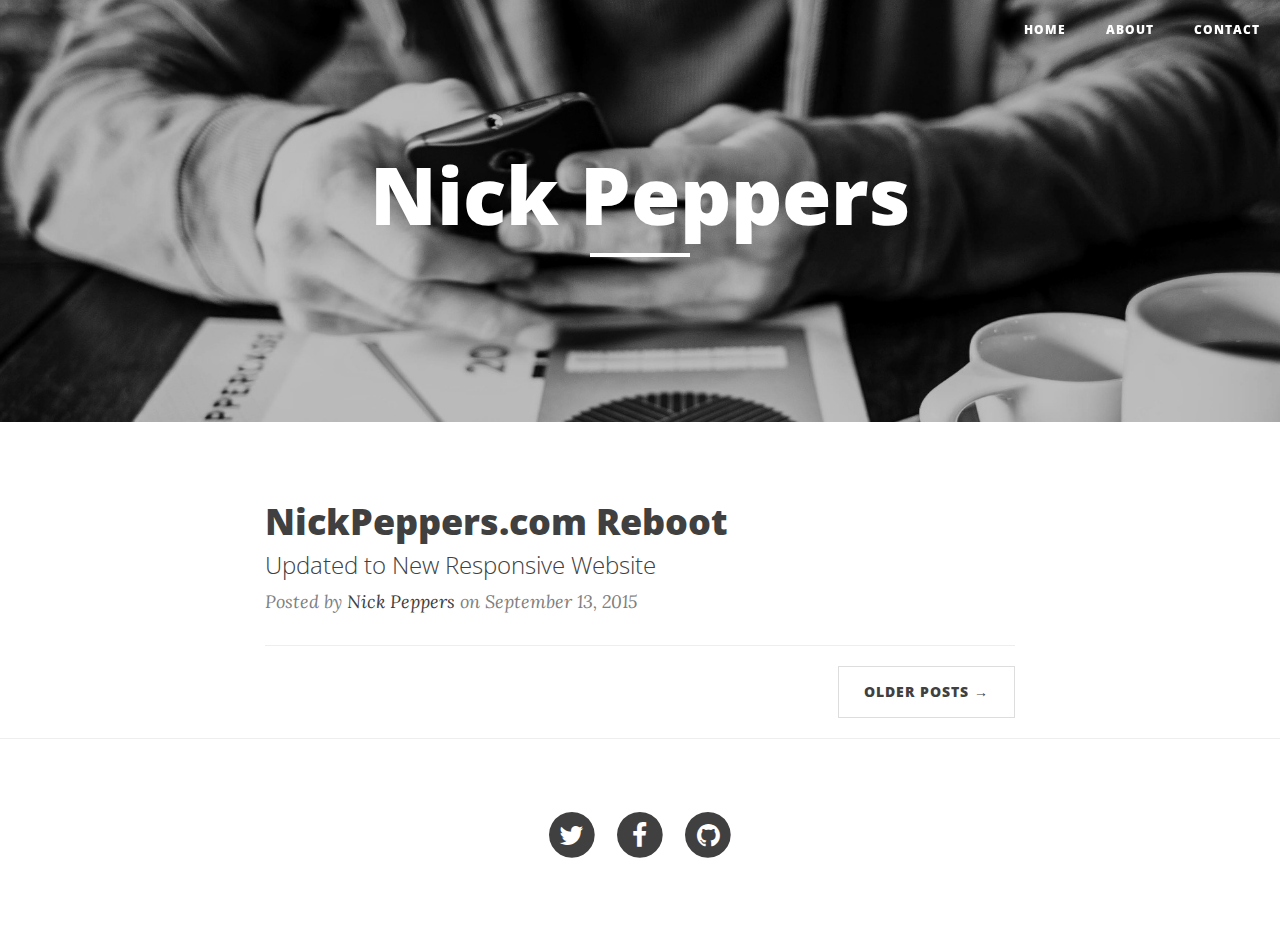
==== index.html @ 4fd439a0 "Trying to fix project setup to work with Github Pages" ====
﻿<!DOCTYPE html>
<html lang="en">

<head>

    <meta charset="utf-8">
    <meta http-equiv="X-UA-Compatible" content="IE=edge">
    <meta name="viewport" content="width=device-width, initial-scale=1">
    <meta name="description" content="">
    <meta name="author" content="">

    <title>NickPeppers.com</title>

    <!-- Bootstrap Core CSS -->
    <link href="css/bootstrap.min.css" rel="stylesheet">

    <!-- Custom CSS -->
    <link href="css/clean-blog.min.css" rel="stylesheet">

    <!-- Custom Fonts -->
    <link href="http://maxcdn.bootstrapcdn.com/font-awesome/4.1.0/css/font-awesome.min.css" rel="stylesheet" type="text/css">
    <link href='http://fonts.googleapis.com/css?family=Lora:400,700,400italic,700italic' rel='stylesheet' type='text/css'>
    <link href='http://fonts.googleapis.com/css?family=Open+Sans:300italic,400italic,600italic,700italic,800italic,400,300,600,700,800' rel='stylesheet' type='text/css'>

    <!-- HTML5 Shim and Respond.js IE8 support of HTML5 elements and media queries -->
    <!-- WARNING: Respond.js doesn't work if you view the page via file:// -->
    <!--[if lt IE 9]>
        <script src="https://oss.maxcdn.com/libs/html5shiv/3.7.0/html5shiv.js"></script>
        <script src="https://oss.maxcdn.com/libs/respond.js/1.4.2/respond.min.js"></script>
    <![endif]-->

</head>

<body>

    <!-- Navigation -->
    <nav class="navbar navbar-default navbar-custom navbar-fixed-top">
        <div class="container-fluid">
            <!-- Brand and toggle get grouped for better mobile display -->
            <div class="navbar-header page-scroll">
                <button type="button" class="navbar-toggle" data-toggle="collapse" data-target="#bs-example-navbar-collapse-1">
                    <span class="sr-only">Toggle navigation</span>
                    <span class="icon-bar"></span>
                    <span class="icon-bar"></span>
                    <span class="icon-bar"></span>
                </button>
            </div>

            <!-- Collect the nav links, forms, and other content for toggling -->
            <div class="collapse navbar-collapse" id="bs-example-navbar-collapse-1">
                <ul class="nav navbar-nav navbar-right">
                    <li>
                        <a href="index.html">Home</a>
                    </li>
                    <li>
                        <a href="about.html">About</a>
                    </li>
                    <li>
                        <a href="contact.html">Contact</a>
                    </li>
                </ul>
            </div>
            <!-- /.navbar-collapse -->
        </div>
        <!-- /.container -->
    </nav>

    <!-- Page Header -->
    <!-- Set your background image for this header on the line below. -->
    <header class="intro-header" style="background-image: url('img/home-bg.jpg')">
        <div class="container">
            <div class="row">
                <div class="col-lg-8 col-lg-offset-2 col-md-10 col-md-offset-1">
                    <div class="site-heading">
                        <h1>Nick Peppers</h1>
                        <hr class="small">
                        <span class="subheading"></span>
                    </div>
                </div>
            </div>
        </div>
    </header>

    <!-- Main Content -->
    <div class="container">
        <div class="row">
            <div class="col-lg-8 col-lg-offset-2 col-md-10 col-md-offset-1">
                <div class="post-preview">
                    <a href="post.html">
                        <h2 class="post-title">
                            NickPeppers.com Reboot
                        </h2>
                        <h3 class="post-subtitle">
                            Updated to New Responsive Website
                        </h3>
                    </a>
                    <p class="post-meta">Posted by <a href="#">Nick Peppers</a> on September 13, 2015</p>
                </div>
                <hr>
                <!-- Pager -->
                <ul class="pager">
                    <li class="next">
                        <a href="#">Older Posts &rarr;</a>
                    </li>
                </ul>
            </div>
        </div>
    </div>

    <hr>

    <!-- Footer -->
    <footer>
        <div class="container">
            <div class="row">
                <div class="col-lg-8 col-lg-offset-2 col-md-10 col-md-offset-1">
                    <ul class="list-inline text-center">
                        <li>
                            <a href="https://twitter.com/thenickpeppers">
                                <span class="fa-stack fa-lg">
                                    <i class="fa fa-circle fa-stack-2x"></i>
                                    <i class="fa fa-twitter fa-stack-1x fa-inverse"></i>
                                </span>
                            </a>
                        </li>
                        <li>
                            <a href="https://www.facebook.com/thenickpeppers">
                                <span class="fa-stack fa-lg">
                                    <i class="fa fa-circle fa-stack-2x"></i>
                                    <i class="fa fa-facebook fa-stack-1x fa-inverse"></i>
                                </span>
                            </a>
                        </li>
                        <li>
                            <a href="https://github.com/nickpeppers">
                                <span class="fa-stack fa-lg">
                                    <i class="fa fa-circle fa-stack-2x"></i>
                                    <i class="fa fa-github fa-stack-1x fa-inverse"></i>
                                </span>
                            </a>
                        </li>
                    </ul>
                </div>
            </div>
        </div>
    </footer>

    <!-- jQuery -->
    <script src="js/jquery.js"></script>

    <!-- Bootstrap Core JavaScript -->
    <script src="js/bootstrap.min.js"></script>

    <!-- Custom Theme JavaScript -->
    <script src="js/clean-blog.min.js"></script>

</body>

</html>
---- css/clean-blog.min.css ----
/*!
 * Clean Blog v1.0.0 (http://startbootstrap.com)
 * Copyright 2014 Start Bootstrap
 * Licensed under Apache 2.0 (https://github.com/IronSummitMedia/startbootstrap/blob/gh-pages/LICENSE)
 */

body{font-family:Lora,'Times New Roman',serif;font-size:20px;color:#404040}p{line-height:1.5;margin:30px 0}p a{text-decoration:underline}h1,h2,h3,h4,h5,h6{font-family:'Open Sans','Helvetica Neue',Helvetica,Arial,sans-serif;font-weight:800}a{color:#404040}a:hover,a:focus{color:#0085a1}a img:hover,a img:focus{cursor:zoom-in}blockquote{color:gray;font-style:italic}hr.small{max-width:100px;margin:15px auto;border-width:4px;border-color:#fff}.navbar-custom{position:absolute;top:0;left:0;width:100%;z-index:3;font-family:'Open Sans','Helvetica Neue',Helvetica,Arial,sans-serif}.navbar-custom .navbar-brand{font-weight:800}.navbar-custom .nav li a{text-transform:uppercase;font-size:12px;font-weight:800;letter-spacing:1px}@media only screen and (min-width:768px){.navbar-custom{background:0 0;border-bottom:1px solid transparent}.navbar-custom .navbar-brand{color:#fff;padding:20px}.navbar-custom .navbar-brand:hover,.navbar-custom .navbar-brand:focus{color:rgba(255,255,255,.8)}.navbar-custom .nav li a{color:#fff;padding:20px}.navbar-custom .nav li a:hover,.navbar-custom .nav li a:focus{color:rgba(255,255,255,.8)}}@media only screen and (min-width:1170px){.navbar-custom{-webkit-transition:background-color .3s;-moz-transition:background-color .3s;transition:background-color .3s;-webkit-transform:translate3d(0,0,0);-moz-transform:translate3d(0,0,0);-ms-transform:translate3d(0,0,0);-o-transform:translate3d(0,0,0);transform:translate3d(0,0,0);-webkit-backface-visibility:hidden;backface-visibility:hidden}.navbar-custom.is-fixed{position:fixed;top:-61px;background-color:rgba(255,255,255,.9);border-bottom:1px solid #f2f2f2;-webkit-transition:-webkit-transform .3s;-moz-transition:-moz-transform .3s;transition:transform .3s}.navbar-custom.is-fixed .navbar-brand{color:#404040}.navbar-custom.is-fixed .navbar-brand:hover,.navbar-custom.is-fixed .navbar-brand:focus{color:#0085a1}.navbar-custom.is-fixed .nav li a{color:#404040}.navbar-custom.is-fixed .nav li a:hover,.navbar-custom.is-fixed .nav li a:focus{color:#0085a1}.navbar-custom.is-visible{-webkit-transform:translate3d(0,100%,0);-moz-transform:translate3d(0,100%,0);-ms-transform:translate3d(0,100%,0);-o-transform:translate3d(0,100%,0);transform:translate3d(0,100%,0)}}.intro-header{background-color:gray;background:no-repeat center center;background-attachment:scroll;-webkit-background-size:cover;-moz-background-size:cover;background-size:cover;-o-background-size:cover;margin-bottom:50px}.intro-header .site-heading,.intro-header .post-heading,.intro-header .page-heading{padding:100px 0 50px;color:#fff}@media only screen and (min-width:768px){.intro-header .site-heading,.intro-header .post-heading,.intro-header .page-heading{padding:150px 0}}.intro-header .site-heading,.intro-header .page-heading{text-align:center}.intro-header .site-heading h1,.intro-header .page-heading h1{margin-top:0;font-size:50px}.intro-header .site-heading .subheading,.intro-header .page-heading .subheading{font-size:24px;line-height:1.1;display:block;font-family:'Open Sans','Helvetica Neue',Helvetica,Arial,sans-serif;font-weight:300;margin:10px 0 0}@media only screen and (min-width:768px){.intro-header .site-heading h1,.intro-header .page-heading h1{font-size:80px}}.intro-header .post-heading h1{font-size:35px}.intro-header .post-heading .subheading,.intro-header .post-heading .meta{line-height:1.1;display:block}.intro-header .post-heading .subheading{font-family:'Open Sans','Helvetica Neue',Helvetica,Arial,sans-serif;font-size:24px;margin:10px 0 30px;font-weight:600}.intro-header .post-heading .meta{font-family:Lora,'Times New Roman',serif;font-style:italic;font-weight:300;font-size:20px}.intro-header .post-heading .meta a{color:#fff}@media only screen and (min-width:768px){.intro-header .post-heading h1{font-size:55px}.intro-header .post-heading .subheading{font-size:30px}}.post-preview>a{color:#404040}.post-preview>a:hover,.post-preview>a:focus{text-decoration:none;color:#0085a1}.post-preview>a>.post-title{font-size:30px;margin-top:30px;margin-bottom:10px}.post-preview>a>.post-subtitle{margin:0;font-weight:300;margin-bottom:10px}.post-preview>.post-meta{color:gray;font-size:18px;font-style:italic;margin-top:0}.post-preview>.post-meta>a{text-decoration:none;color:#404040}.post-preview>.post-meta>a:hover,.post-preview>.post-meta>a:focus{color:#0085a1;text-decoration:underline}@media only screen and (min-width:768px){.post-preview>a>.post-title{font-size:36px}}.section-heading{font-size:36px;margin-top:60px;font-weight:700}.caption{text-align:center;font-size:14px;padding:10px;font-style:italic;margin:0;display:block;border-bottom-right-radius:5px;border-bottom-left-radius:5px}footer{padding:50px 0 65px}footer .list-inline{margin:0;padding:0}footer .copyright{font-size:14px;text-align:center;margin-bottom:0}.floating-label-form-group{font-size:14px;position:relative;margin-bottom:0;padding-bottom:.5em;border-bottom:1px solid #eee}.floating-label-form-group input,.floating-label-form-group textarea{z-index:1;position:relative;padding-right:0;padding-left:0;border:none;border-radius:0;font-size:1.5em;background:0 0;box-shadow:none!important;resize:none}.floating-label-form-group label{display:block;z-index:0;position:relative;top:2em;margin:0;font-size:.85em;line-height:1.764705882em;vertical-align:middle;vertical-align:baseline;opacity:0;-webkit-transition:top .3s ease,opacity .3s ease;-moz-transition:top .3s ease,opacity .3s ease;-ms-transition:top .3s ease,opacity .3s ease;transition:top .3s ease,opacity .3s ease}.floating-label-form-group::not(:first-child){padding-left:14px;border-left:1px solid #eee}.floating-label-form-group-with-value label{top:0;opacity:1}.floating-label-form-group-with-focus label{color:#0085a1}form .row:first-child .floating-label-form-group{border-top:1px solid #eee}.btn{font-family:'Open Sans','Helvetica Neue',Helvetica,Arial,sans-serif;text-transform:uppercase;font-size:14px;font-weight:800;letter-spacing:1px;border-radius:0;padding:15px 25px}.btn-lg{font-size:16px;padding:25px 35px}.btn-default:hover,.btn-default:focus{background-color:#0085a1;border:1px solid #0085a1;color:#fff}.pager{margin:20px 0 0}.pager li>a,.pager li>span{font-family:'Open Sans','Helvetica Neue',Helvetica,Arial,sans-serif;text-transform:uppercase;font-size:14px;font-weight:800;letter-spacing:1px;padding:15px 25px;background-color:#fff;border-radius:0}.pager li>a:hover,.pager li>a:focus{color:#fff;background-color:#0085a1;border:1px solid #0085a1}.pager .disabled>a,.pager .disabled>a:hover,.pager .disabled>a:focus,.pager .disabled>span{color:gray;background-color:#404040;cursor:not-allowed}::-moz-selection{color:#fff;text-shadow:none;background:#0085a1}::selection{color:#fff;text-shadow:none;background:#0085a1}img::selection{color:#fff;background:0 0}img::-moz-selection{color:#fff;background:0 0}body{webkit-tap-highlight-color:#0085a1}
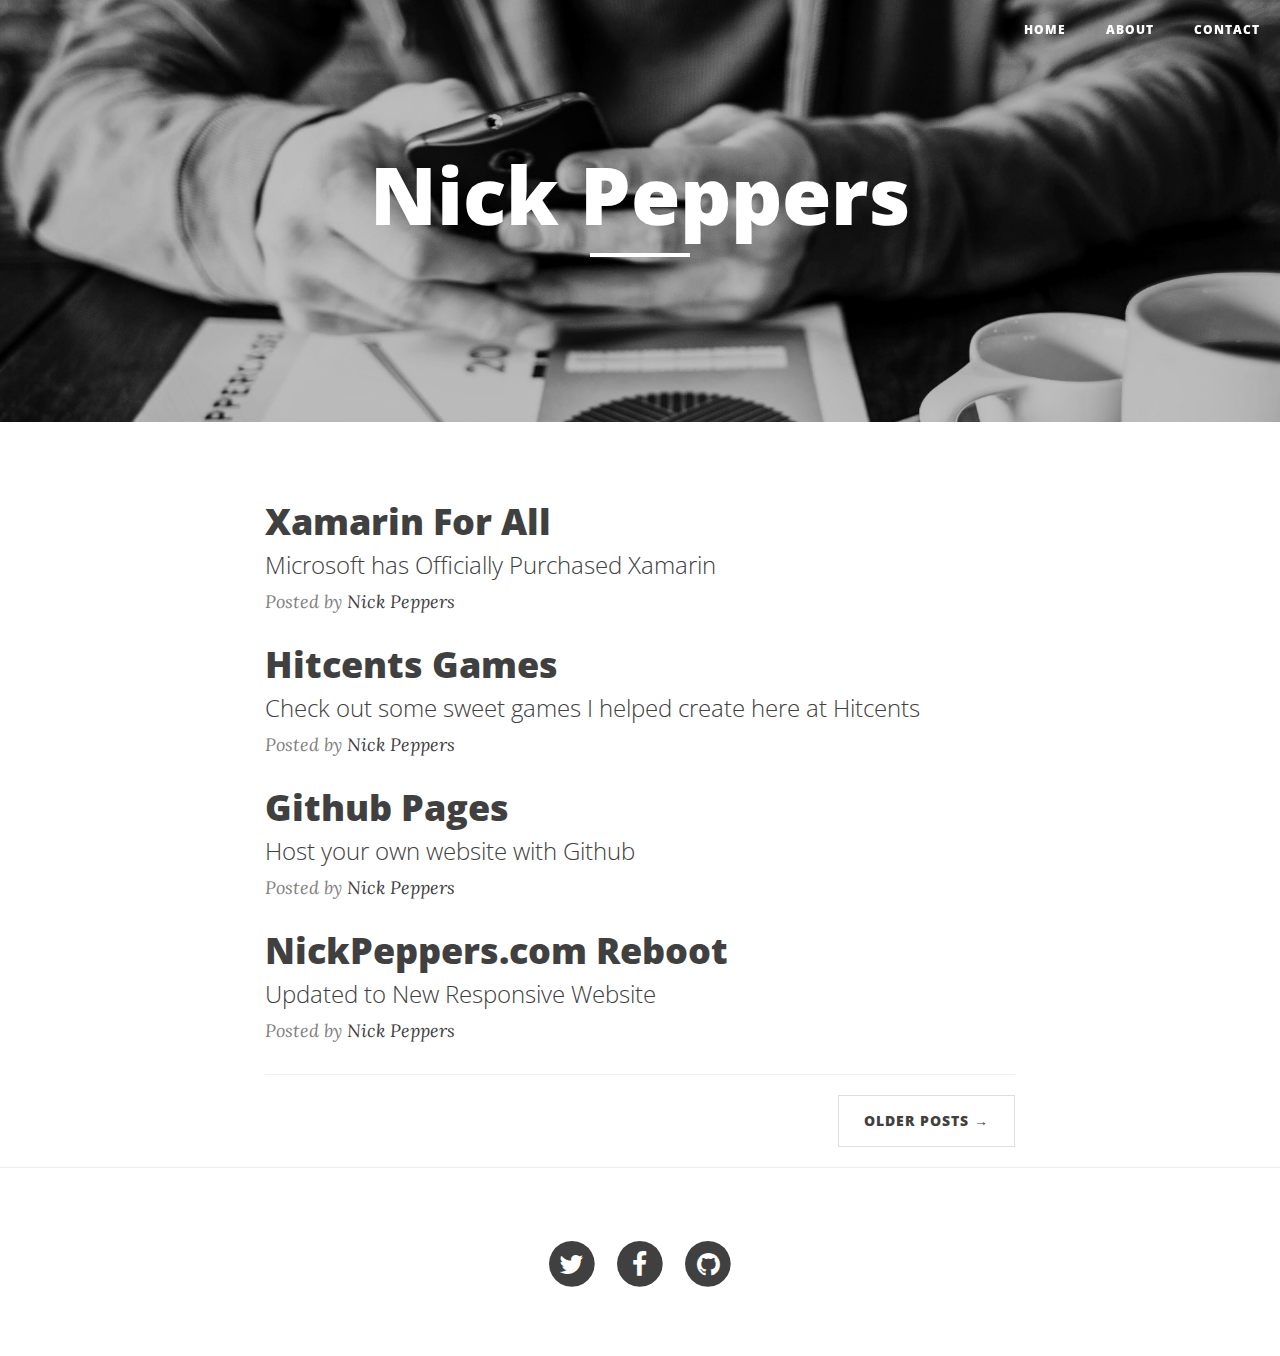
==== commit 9b9e40f1: "Removed Dates from posts" ====
--- a/index.html
+++ b/index.html
@@ -86,7 +86,37 @@
         <div class="row">
             <div class="col-lg-8 col-lg-offset-2 col-md-10 col-md-offset-1">
                 <div class="post-preview">
-                    <a href="post.html">
+                    <a href="xamarinfreepost.html">
+                        <h2 class="post-title">
+                            Xamarin For All
+                        </h2>
+                        <h3 class="post-subtitle">
+                            Microsoft has Officially Purchased Xamarin 
+                        </h3>
+                    </a>
+                    <p class="post-meta">Posted by <a href="#">Nick Peppers</a></p>
+
+                    <a href="hitcentsgamespost.html">
+                        <h2 class="post-title">
+                            Hitcents Games
+                        </h2>
+                        <h3 class="post-subtitle">
+                            Check out some sweet games I helped create here at Hitcents
+                        </h3>
+                    </a>
+                    <p class="post-meta">Posted by <a href="#">Nick Peppers</a></p>
+
+                    <a href="githubpagespost.html">
+                        <h2 class="post-title">
+                            Github Pages
+                        </h2>
+                        <h3 class="post-subtitle">
+                            Host your own website with Github
+                        </h3>
+                    </a>
+                    <p class="post-meta">Posted by <a href="#">Nick Peppers</a></p>
+
+                    <a href="bootstrappost.html">
                         <h2 class="post-title">
                             NickPeppers.com Reboot
                         </h2>
@@ -94,7 +124,8 @@
                             Updated to New Responsive Website
                         </h3>
                     </a>
-                    <p class="post-meta">Posted by <a href="#">Nick Peppers</a> on September 13, 2015</p>
+                    <p class="post-meta">Posted by <a href="#">Nick Peppers</a></p>
+
                 </div>
                 <hr>
                 <!-- Pager -->
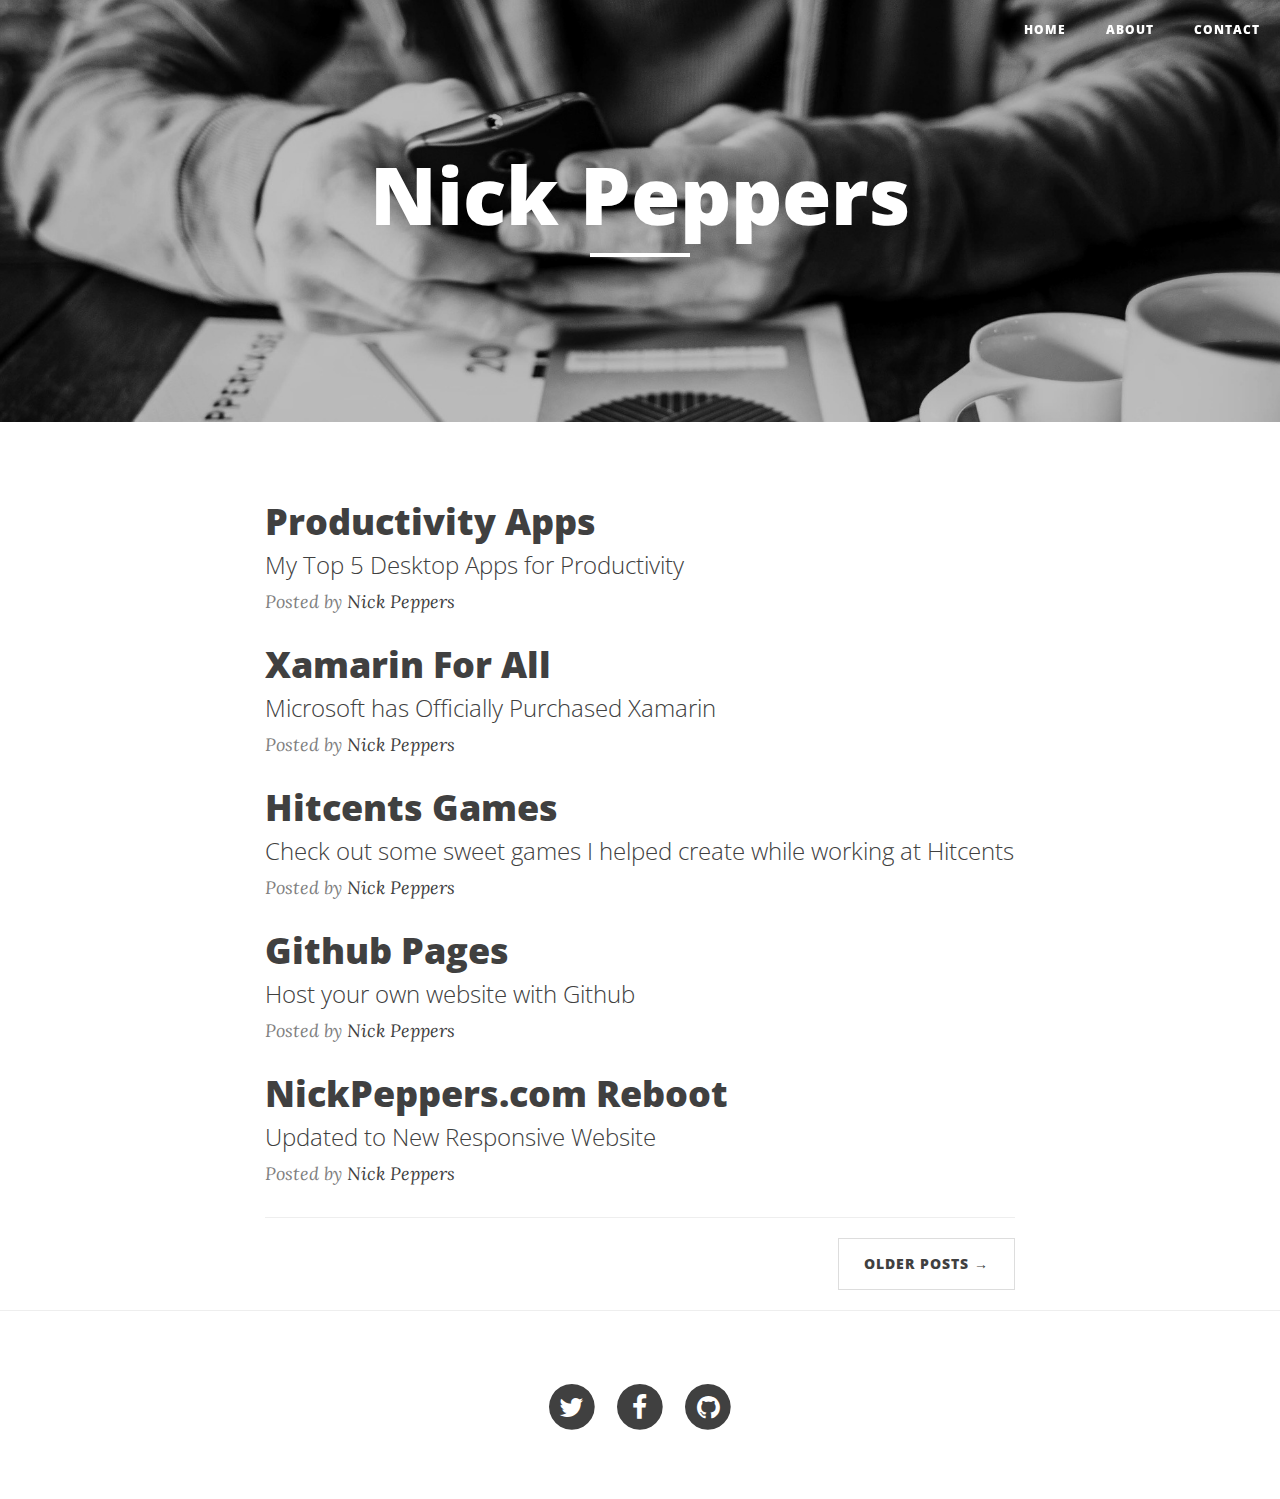
==== commit 67fcdf83: "Updated about and contact info pages" ====
--- a/index.html
+++ b/index.html
@@ -86,6 +86,16 @@
         <div class="row">
             <div class="col-lg-8 col-lg-offset-2 col-md-10 col-md-offset-1">
                 <div class="post-preview">
+                    <a href="productivity.html">
+                        <h2 class="post-title">
+                            Productivity Apps
+                        </h2>
+                        <h3 class="post-subtitle">
+                            My Top 5 Desktop Apps for Productivity
+                        </h3>
+                    </a>
+                    <p class="post-meta">Posted by <a href="#">Nick Peppers</a></p>
+
                     <a href="xamarinfreepost.html">
                         <h2 class="post-title">
                             Xamarin For All
@@ -101,7 +111,7 @@
                             Hitcents Games
                         </h2>
                         <h3 class="post-subtitle">
-                            Check out some sweet games I helped create here at Hitcents
+                            Check out some sweet games I helped create while working at Hitcents
                         </h3>
                     </a>
                     <p class="post-meta">Posted by <a href="#">Nick Peppers</a></p>
